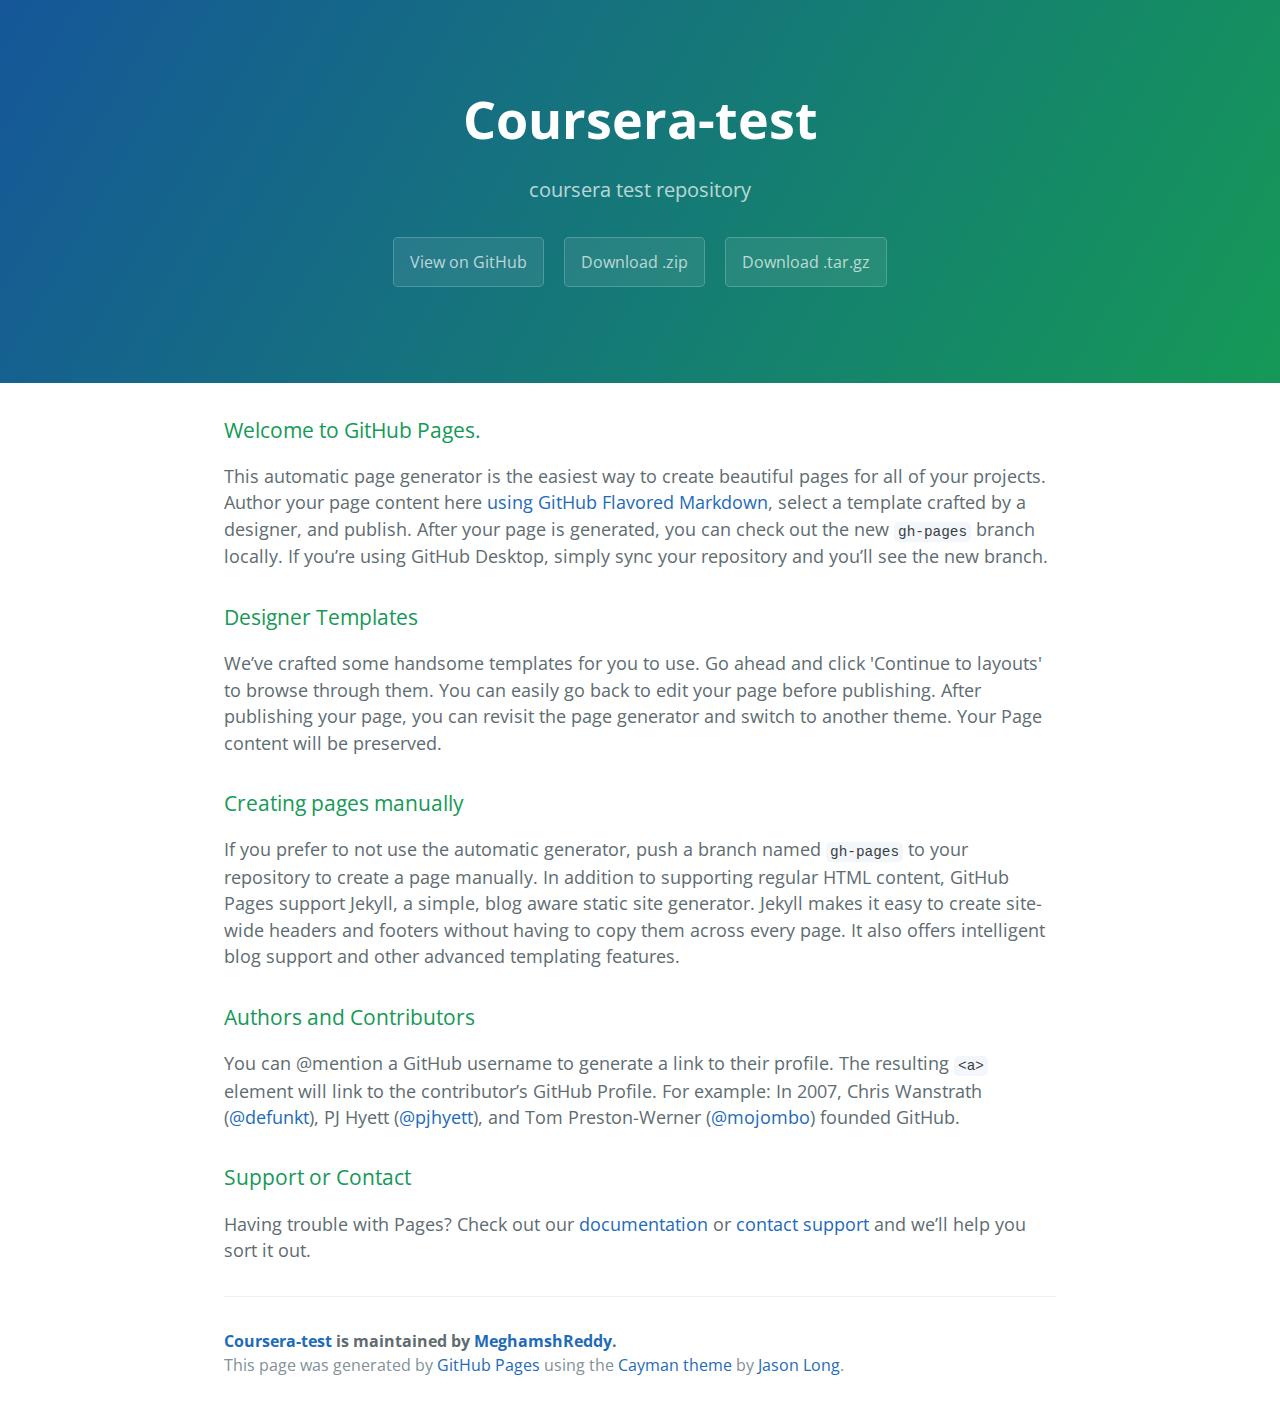
==== index.html @ 884e437a "Create gh-pages branch via GitHub" ====
<!DOCTYPE html>
<html lang="en-us">
  <head>
    <meta charset="UTF-8">
    <title>Coursera-test by MeghamshReddy</title>
    <meta name="viewport" content="width=device-width, initial-scale=1">
    <link rel="stylesheet" type="text/css" href="stylesheets/normalize.css" media="screen">
    <link href='https://fonts.googleapis.com/css?family=Open+Sans:400,700' rel='stylesheet' type='text/css'>
    <link rel="stylesheet" type="text/css" href="stylesheets/stylesheet.css" media="screen">
    <link rel="stylesheet" type="text/css" href="stylesheets/github-light.css" media="screen">
  </head>
  <body>
    <section class="page-header">
      <h1 class="project-name">Coursera-test</h1>
      <h2 class="project-tagline">coursera test repository</h2>
      <a href="https://github.com/MeghamshReddy/Coursera-test" class="btn">View on GitHub</a>
      <a href="https://github.com/MeghamshReddy/Coursera-test/zipball/master" class="btn">Download .zip</a>
      <a href="https://github.com/MeghamshReddy/Coursera-test/tarball/master" class="btn">Download .tar.gz</a>
    </section>

    <section class="main-content">
      <h3>
<a id="welcome-to-github-pages" class="anchor" href="#welcome-to-github-pages" aria-hidden="true"><span aria-hidden="true" class="octicon octicon-link"></span></a>Welcome to GitHub Pages.</h3>
<p>This automatic page generator is the easiest way to create beautiful pages for all of your projects. Author your page content here <a href="https://guides.github.com/features/mastering-markdown/">using GitHub Flavored Markdown</a>, select a template crafted by a designer, and publish. After your page is generated, you can check out the new <code>gh-pages</code> branch locally. If you’re using GitHub Desktop, simply sync your repository and you’ll see the new branch.</p>
<h3>
<a id="designer-templates" class="anchor" href="#designer-templates" aria-hidden="true"><span aria-hidden="true" class="octicon octicon-link"></span></a>Designer Templates</h3>
<p>We’ve crafted some handsome templates for you to use. Go ahead and click 'Continue to layouts' to browse through them. You can easily go back to edit your page before publishing. After publishing your page, you can revisit the page generator and switch to another theme. Your Page content will be preserved.</p>
<h3>
<a id="creating-pages-manually" class="anchor" href="#creating-pages-manually" aria-hidden="true"><span aria-hidden="true" class="octicon octicon-link"></span></a>Creating pages manually</h3>
<p>If you prefer to not use the automatic generator, push a branch named <code>gh-pages</code> to your repository to create a page manually. In addition to supporting regular HTML content, GitHub Pages support Jekyll, a simple, blog aware static site generator. Jekyll makes it easy to create site-wide headers and footers without having to copy them across every page. It also offers intelligent blog support and other advanced templating features.</p>
<h3>
<a id="authors-and-contributors" class="anchor" href="#authors-and-contributors" aria-hidden="true"><span aria-hidden="true" class="octicon octicon-link"></span></a>Authors and Contributors</h3>
<p>You can @mention a GitHub username to generate a link to their profile. The resulting <code>&lt;a&gt;</code> element will link to the contributor’s GitHub Profile. For example: In 2007, Chris Wanstrath (<a class="user-mention" data-hovercard-type="user" data-hovercard-url="/users/defunkt/hovercard" data-octo-click="hovercard-link-click" data-octo-dimensions="link_type:self" href="https://github.com/defunkt">@defunkt</a>), PJ Hyett (<a class="user-mention" data-hovercard-type="user" data-hovercard-url="/users/pjhyett/hovercard" data-octo-click="hovercard-link-click" data-octo-dimensions="link_type:self" href="https://github.com/pjhyett">@pjhyett</a>), and Tom Preston-Werner (<a class="user-mention" data-hovercard-type="user" data-hovercard-url="/users/mojombo/hovercard" data-octo-click="hovercard-link-click" data-octo-dimensions="link_type:self" href="https://github.com/mojombo">@mojombo</a>) founded GitHub.</p>
<h3>
<a id="support-or-contact" class="anchor" href="#support-or-contact" aria-hidden="true"><span aria-hidden="true" class="octicon octicon-link"></span></a>Support or Contact</h3>
<p>Having trouble with Pages? Check out our <a href="https://help.github.com/pages">documentation</a> or <a href="https://github.com/contact">contact support</a> and we’ll help you sort it out.</p>

      <footer class="site-footer">
        <span class="site-footer-owner"><a href="https://github.com/MeghamshReddy/Coursera-test">Coursera-test</a> is maintained by <a href="https://github.com/MeghamshReddy">MeghamshReddy</a>.</span>

        <span class="site-footer-credits">This page was generated by <a href="https://pages.github.com">GitHub Pages</a> using the <a href="https://github.com/jasonlong/cayman-theme">Cayman theme</a> by <a href="https://twitter.com/jasonlong">Jason Long</a>.</span>
      </footer>

    </section>

  
  </body>
</html>
---- stylesheets/stylesheet.css ----
* {
  box-sizing: border-box; }

body {
  padding: 0;
  margin: 0;
  font-family: "Open Sans", "Helvetica Neue", Helvetica, Arial, sans-serif;
  font-size: 16px;
  line-height: 1.5;
  color: #606c71; }

a {
  color: #1e6bb8;
  text-decoration: none; }
  a:hover {
    text-decoration: underline; }

.btn {
  display: inline-block;
  margin-bottom: 1rem;
  color: rgba(255, 255, 255, 0.7);
  background-color: rgba(255, 255, 255, 0.08);
  border-color: rgba(255, 255, 255, 0.2);
  border-style: solid;
  border-width: 1px;
  border-radius: 0.3rem;
  transition: color 0.2s, background-color 0.2s, border-color 0.2s; }
  .btn + .btn {
    margin-left: 1rem; }

.btn:hover {
  color: rgba(255, 255, 255, 0.8);
  text-decoration: none;
  background-color: rgba(255, 255, 255, 0.2);
  border-color: rgba(255, 255, 255, 0.3); }

@media screen and (min-width: 64em) {
  .btn {
    padding: 0.75rem 1rem; } }

@media screen and (min-width: 42em) and (max-width: 64em) {
  .btn {
    padding: 0.6rem 0.9rem;
    font-size: 0.9rem; } }

@media screen and (max-width: 42em) {
  .btn {
    display: block;
    width: 100%;
    padding: 0.75rem;
    font-size: 0.9rem; }
    .btn + .btn {
      margin-top: 1rem;
      margin-left: 0; } }

.page-header {
  color: #fff;
  text-align: center;
  background-color: #159957;
  background-image: linear-gradient(120deg, #155799, #159957); }

@media screen and (min-width: 64em) {
  .page-header {
    padding: 5rem 6rem; } }

@media screen and (min-width: 42em) and (max-width: 64em) {
  .page-header {
    padding: 3rem 4rem; } }

@media screen and (max-width: 42em) {
  .page-header {
    padding: 2rem 1rem; } }

.project-name {
  margin-top: 0;
  margin-bottom: 0.1rem; }

@media screen and (min-width: 64em) {
  .project-name {
    font-size: 3.25rem; } }

@media screen and (min-width: 42em) and (max-width: 64em) {
  .project-name {
    font-size: 2.25rem; } }

@media screen and (max-width: 42em) {
  .project-name {
    font-size: 1.75rem; } }

.project-tagline {
  margin-bottom: 2rem;
  font-weight: normal;
  opacity: 0.7; }

@media screen and (min-width: 64em) {
  .project-tagline {
    font-size: 1.25rem; } }

@media screen and (min-width: 42em) and (max-width: 64em) {
  .project-tagline {
    font-size: 1.15rem; } }

@media screen and (max-width: 42em) {
  .project-tagline {
    font-size: 1rem; } }

.main-content :first-child {
  margin-top: 0; }
.main-content img {
  max-width: 100%; }
.main-content h1, .main-content h2, .main-content h3, .main-content h4, .main-content h5, .main-content h6 {
  margin-top: 2rem;
  margin-bottom: 1rem;
  font-weight: normal;
  color: #159957; }
.main-content p {
  margin-bottom: 1em; }
.main-content code {
  padding: 2px 4px;
  font-family: Consolas, "Liberation Mono", Menlo, Courier, monospace;
  font-size: 0.9rem;
  color: #383e41;
  background-color: #f3f6fa;
  border-radius: 0.3rem; }
.main-content pre {
  padding: 0.8rem;
  margin-top: 0;
  margin-bottom: 1rem;
  font: 1rem Consolas, "Liberation Mono", Menlo, Courier, monospace;
  color: #567482;
  word-wrap: normal;
  background-color: #f3f6fa;
  border: solid 1px #dce6f0;
  border-radius: 0.3rem; }
  .main-content pre > code {
    padding: 0;
    margin: 0;
    font-size: 0.9rem;
    color: #567482;
    word-break: normal;
    white-space: pre;
    background: transparent;
    border: 0; }
.main-content .highlight {
  margin-bottom: 1rem; }
  .main-content .highlight pre {
    margin-bottom: 0;
    word-break: normal; }
.main-content .highlight pre, .main-content pre {
  padding: 0.8rem;
  overflow: auto;
  font-size: 0.9rem;
  line-height: 1.45;
  border-radius: 0.3rem; }
.main-content pre code, .main-content pre tt {
  display: inline;
  max-width: initial;
  padding: 0;
  margin: 0;
  overflow: initial;
  line-height: inherit;
  word-wrap: normal;
  background-color: transparent;
  border: 0; }
  .main-content pre code:before, .main-content pre code:after, .main-content pre tt:before, .main-content pre tt:after {
    content: normal; }
.main-content ul, .main-content ol {
  margin-top: 0; }
.main-content blockquote {
  padding: 0 1rem;
  margin-left: 0;
  color: #819198;
  border-left: 0.3rem solid #dce6f0; }
  .main-content blockquote > :first-child {
    margin-top: 0; }
  .main-content blockquote > :last-child {
    margin-bottom: 0; }
.main-content table {
  display: block;
  width: 100%;
  overflow: auto;
  word-break: normal;
  word-break: keep-all; }
  .main-content table th {
    font-weight: bold; }
  .main-content table th, .main-content table td {
    padding: 0.5rem 1rem;
    border: 1px solid #e9ebec; }
.main-content dl {
  padding: 0; }
  .main-content dl dt {
    padding: 0;
    margin-top: 1rem;
    font-size: 1rem;
    font-weight: bold; }
  .main-content dl dd {
    padding: 0;
    margin-bottom: 1rem; }
.main-content hr {
  height: 2px;
  padding: 0;
  margin: 1rem 0;
  background-color: #eff0f1;
  border: 0; }

@media screen and (min-width: 64em) {
  .main-content {
    max-width: 64rem;
    padding: 2rem 6rem;
    margin: 0 auto;
    font-size: 1.1rem; } }

@media screen and (min-width: 42em) and (max-width: 64em) {
  .main-content {
    padding: 2rem 4rem;
    font-size: 1.1rem; } }

@media screen and (max-width: 42em) {
  .main-content {
    padding: 2rem 1rem;
    font-size: 1rem; } }

.site-footer {
  padding-top: 2rem;
  margin-top: 2rem;
  border-top: solid 1px #eff0f1; }

.site-footer-owner {
  display: block;
  font-weight: bold; }

.site-footer-credits {
  color: #819198; }

@media screen and (min-width: 64em) {
  .site-footer {
    font-size: 1rem; } }

@media screen and (min-width: 42em) and (max-width: 64em) {
  .site-footer {
    font-size: 1rem; } }

@media screen and (max-width: 42em) {
  .site-footer {
    font-size: 0.9rem; } }
---- stylesheets/github-light.css ----
/*!
 * GitHub Light v0.4.1
 * Copyright (c) 2012 - 2017 GitHub, Inc.
 * Licensed under MIT (https://github.com/primer/github-syntax-theme-generator/blob/master/LICENSE)
 */

.pl-c /* comment, punctuation.definition.comment, string.comment */ {
  color: #6a737d;
}

.pl-c1 /* constant, entity.name.constant, variable.other.constant, variable.language, support, meta.property-name, support.constant, support.variable, meta.module-reference, markup.raw, meta.diff.header, meta.output */,
.pl-s .pl-v /* string variable */ {
  color: #005cc5;
}

.pl-e /* entity */,
.pl-en /* entity.name */ {
  color: #6f42c1;
}

.pl-smi /* variable.parameter.function, storage.modifier.package, storage.modifier.import, storage.type.java, variable.other */,
.pl-s .pl-s1 /* string source */ {
  color: #24292e;
}

.pl-ent /* entity.name.tag, markup.quote */ {
  color: #22863a;
}

.pl-k /* keyword, storage, storage.type */ {
  color: #d73a49;
}

.pl-s /* string */,
.pl-pds /* punctuation.definition.string, source.regexp, string.regexp.character-class */,
.pl-s .pl-pse .pl-s1 /* string punctuation.section.embedded source */,
.pl-sr /* string.regexp */,
.pl-sr .pl-cce /* string.regexp constant.character.escape */,
.pl-sr .pl-sre /* string.regexp source.ruby.embedded */,
.pl-sr .pl-sra /* string.regexp string.regexp.arbitrary-repitition */ {
  color: #032f62;
}

.pl-v /* variable */,
.pl-smw /* sublimelinter.mark.warning */ {
  color: #e36209;
}

.pl-bu /* invalid.broken, invalid.deprecated, invalid.unimplemented, message.error, brackethighlighter.unmatched, sublimelinter.mark.error */ {
  color: #b31d28;
}

.pl-ii /* invalid.illegal */ {
  color: #fafbfc;
  background-color: #b31d28;
}

.pl-c2 /* carriage-return */ {
  color: #fafbfc;
  background-color: #d73a49;
}

.pl-c2::before /* carriage-return */ {
  content: "^M";
}

.pl-sr .pl-cce /* string.regexp constant.character.escape */ {
  font-weight: bold;
  color: #22863a;
}

.pl-ml /* markup.list */ {
  color: #735c0f;
}

.pl-mh /* markup.heading */,
.pl-mh .pl-en /* markup.heading entity.name */,
.pl-ms /* meta.separator */ {
  font-weight: bold;
  color: #005cc5;
}

.pl-mi /* markup.italic */ {
  font-style: italic;
  color: #24292e;
}

.pl-mb /* markup.bold */ {
  font-weight: bold;
  color: #24292e;
}

.pl-md /* markup.deleted, meta.diff.header.from-file, punctuation.definition.deleted */ {
  color: #b31d28;
  background-color: #ffeef0;
}

.pl-mi1 /* markup.inserted, meta.diff.header.to-file, punctuation.definition.inserted */ {
  color: #22863a;
  background-color: #f0fff4;
}

.pl-mc /* markup.changed, punctuation.definition.changed */ {
  color: #e36209;
  background-color: #ffebda;
}

.pl-mi2 /* markup.ignored, markup.untracked */ {
  color: #f6f8fa;
  background-color: #005cc5;
}

.pl-mdr /* meta.diff.range */ {
  font-weight: bold;
  color: #6f42c1;
}

.pl-ba /* brackethighlighter.tag, brackethighlighter.curly, brackethighlighter.round, brackethighlighter.square, brackethighlighter.angle, brackethighlighter.quote */ {
  color: #586069;
}

.pl-sg /* sublimelinter.gutter-mark */ {
  color: #959da5;
}

.pl-corl /* constant.other.reference.link, string.other.link */ {
  text-decoration: underline;
  color: #032f62;
}
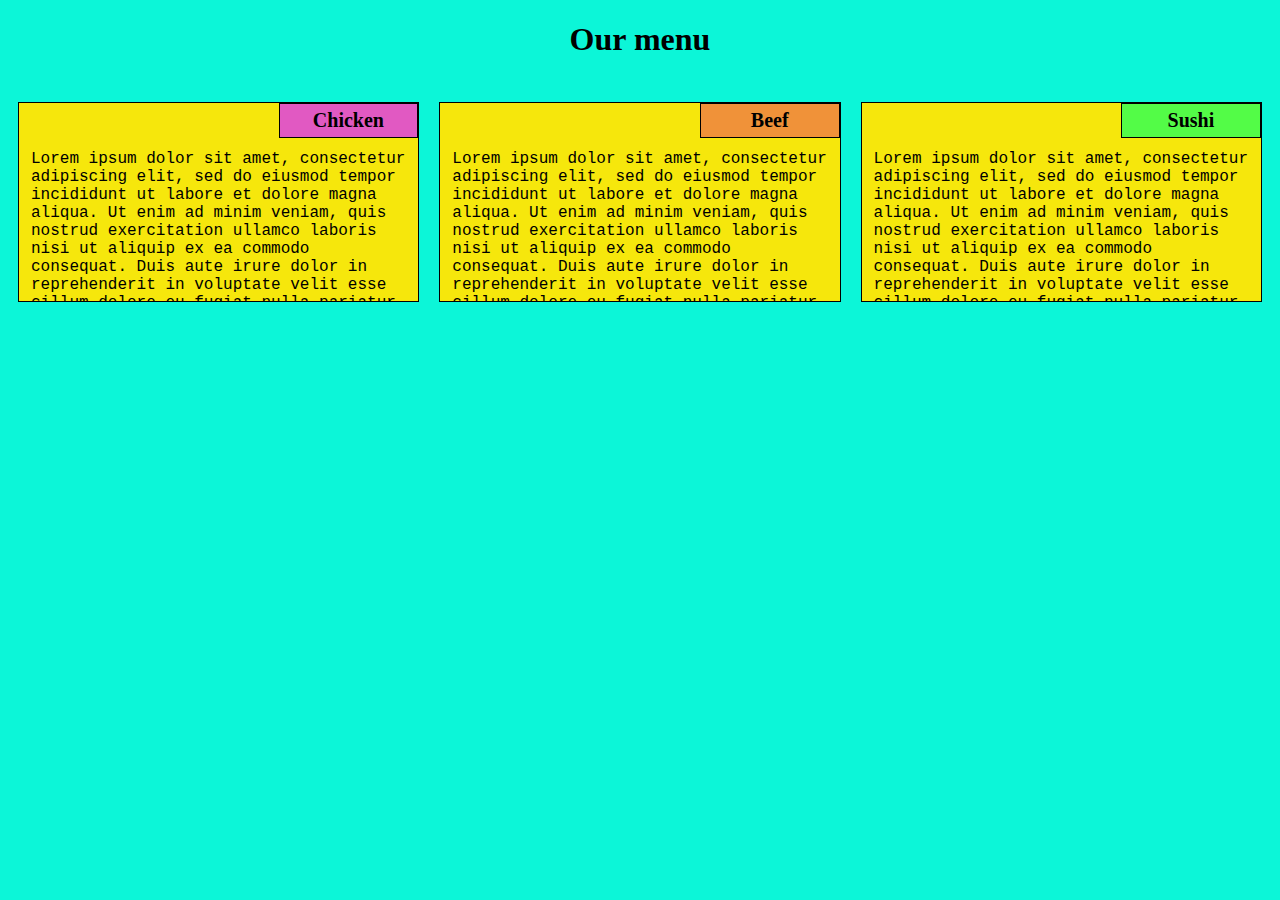
==== commit a41ea56b: "Add files via upload" ====
--- a/index.html
+++ b/index.html
@@ -1,48 +1,31 @@
-<!DOCTYPE html>
-<html lang="en-us">
-  <head>
-    <meta charset="UTF-8">
-    <title>Coursera-test by MeghamshReddy</title>
-    <meta name="viewport" content="width=device-width, initial-scale=1">
-    <link rel="stylesheet" type="text/css" href="stylesheets/normalize.css" media="screen">
-    <link href='https://fonts.googleapis.com/css?family=Open+Sans:400,700' rel='stylesheet' type='text/css'>
-    <link rel="stylesheet" type="text/css" href="stylesheets/stylesheet.css" media="screen">
-    <link rel="stylesheet" type="text/css" href="stylesheets/github-light.css" media="screen">
-  </head>
-  <body>
-    <section class="page-header">
-      <h1 class="project-name">Coursera-test</h1>
-      <h2 class="project-tagline">coursera test repository</h2>
-      <a href="https://github.com/MeghamshReddy/Coursera-test" class="btn">View on GitHub</a>
-      <a href="https://github.com/MeghamshReddy/Coursera-test/zipball/master" class="btn">Download .zip</a>
-      <a href="https://github.com/MeghamshReddy/Coursera-test/tarball/master" class="btn">Download .tar.gz</a>
-    </section>
-
-    <section class="main-content">
-      <h3>
-<a id="welcome-to-github-pages" class="anchor" href="#welcome-to-github-pages" aria-hidden="true"><span aria-hidden="true" class="octicon octicon-link"></span></a>Welcome to GitHub Pages.</h3>
-<p>This automatic page generator is the easiest way to create beautiful pages for all of your projects. Author your page content here <a href="https://guides.github.com/features/mastering-markdown/">using GitHub Flavored Markdown</a>, select a template crafted by a designer, and publish. After your page is generated, you can check out the new <code>gh-pages</code> branch locally. If you’re using GitHub Desktop, simply sync your repository and you’ll see the new branch.</p>
-<h3>
-<a id="designer-templates" class="anchor" href="#designer-templates" aria-hidden="true"><span aria-hidden="true" class="octicon octicon-link"></span></a>Designer Templates</h3>
-<p>We’ve crafted some handsome templates for you to use. Go ahead and click 'Continue to layouts' to browse through them. You can easily go back to edit your page before publishing. After publishing your page, you can revisit the page generator and switch to another theme. Your Page content will be preserved.</p>
-<h3>
-<a id="creating-pages-manually" class="anchor" href="#creating-pages-manually" aria-hidden="true"><span aria-hidden="true" class="octicon octicon-link"></span></a>Creating pages manually</h3>
-<p>If you prefer to not use the automatic generator, push a branch named <code>gh-pages</code> to your repository to create a page manually. In addition to supporting regular HTML content, GitHub Pages support Jekyll, a simple, blog aware static site generator. Jekyll makes it easy to create site-wide headers and footers without having to copy them across every page. It also offers intelligent blog support and other advanced templating features.</p>
-<h3>
-<a id="authors-and-contributors" class="anchor" href="#authors-and-contributors" aria-hidden="true"><span aria-hidden="true" class="octicon octicon-link"></span></a>Authors and Contributors</h3>
-<p>You can @mention a GitHub username to generate a link to their profile. The resulting <code>&lt;a&gt;</code> element will link to the contributor’s GitHub Profile. For example: In 2007, Chris Wanstrath (<a class="user-mention" data-hovercard-type="user" data-hovercard-url="/users/defunkt/hovercard" data-octo-click="hovercard-link-click" data-octo-dimensions="link_type:self" href="https://github.com/defunkt">@defunkt</a>), PJ Hyett (<a class="user-mention" data-hovercard-type="user" data-hovercard-url="/users/pjhyett/hovercard" data-octo-click="hovercard-link-click" data-octo-dimensions="link_type:self" href="https://github.com/pjhyett">@pjhyett</a>), and Tom Preston-Werner (<a class="user-mention" data-hovercard-type="user" data-hovercard-url="/users/mojombo/hovercard" data-octo-click="hovercard-link-click" data-octo-dimensions="link_type:self" href="https://github.com/mojombo">@mojombo</a>) founded GitHub.</p>
-<h3>
-<a id="support-or-contact" class="anchor" href="#support-or-contact" aria-hidden="true"><span aria-hidden="true" class="octicon octicon-link"></span></a>Support or Contact</h3>
-<p>Having trouble with Pages? Check out our <a href="https://help.github.com/pages">documentation</a> or <a href="https://github.com/contact">contact support</a> and we’ll help you sort it out.</p>
-
-      <footer class="site-footer">
-        <span class="site-footer-owner"><a href="https://github.com/MeghamshReddy/Coursera-test">Coursera-test</a> is maintained by <a href="https://github.com/MeghamshReddy">MeghamshReddy</a>.</span>
-
-        <span class="site-footer-credits">This page was generated by <a href="https://pages.github.com">GitHub Pages</a> using the <a href="https://github.com/jasonlong/cayman-theme">Cayman theme</a> by <a href="https://twitter.com/jasonlong">Jason Long</a>.</span>
-      </footer>
-
-    </section>
-
-  
-  </body>
-</html>
+<!DOCTYPE html>
+<html>
+<head>
+	<meta charset="utf-8">
+	<meta name="viewport" content="width=device-width,initilal-scale=1"\>
+	<link rel="stylesheet" type="text/css" href="style1.css">
+	<title>assignment 2 solution </title>
+</head>
+<body>
+<h1>Our menu</h1>
+<div class="r">
+	<div class="cont col-lg-4 col-md-6 col-sm-12">
+		<section>
+			<div id="Chicken">   Chicken           </div>
+			<p>Lorem ipsum dolor sit amet, consectetur adipiscing elit, sed do eiusmod tempor incididunt ut labore et dolore magna aliqua. Ut enim ad minim veniam, quis nostrud exercitation ullamco laboris nisi ut aliquip ex ea commodo consequat. Duis aute irure dolor in reprehenderit in voluptate velit esse cillum dolore eu fugiat nulla pariatur. Excepteur sint occaecat cupidatat non proident, sunt in culpa qui officia deserunt mollit anim id est laborum.</p>
+		</section>
+	</div>
+	<div class="cont col-lg-4 col-md-6 col-sm-12">
+		<section>
+			<div id="Beef">   Beef          </div>
+			<p>Lorem ipsum dolor sit amet, consectetur adipiscing elit, sed do eiusmod tempor incididunt ut labore et dolore magna aliqua. Ut enim ad minim veniam, quis nostrud exercitation ullamco laboris nisi ut aliquip ex ea commodo consequat. Duis aute irure dolor in reprehenderit in voluptate velit esse cillum dolore eu fugiat nulla pariatur. Excepteur sint occaecat cupidatat non proident, sunt in culpa qui officia deserunt mollit anim id est laborum.</p>
+		</section>
+	</div>
+	<div class="cont col-lg-4 col-md-12 col-sm-12">
+	<section>
+			<div id="Shushi">   Sushi         </div>
+			<p>Lorem ipsum dolor sit amet, consectetur adipiscing elit, sed do eiusmod tempor incididunt ut labore et dolore magna aliqua. Ut enim ad minim veniam, quis nostrud exercitation ullamco laboris nisi ut aliquip ex ea commodo consequat. Duis aute irure dolor in reprehenderit in voluptate velit esse cillum dolore eu fugiat nulla pariatur. Excepteur sint occaecat cupidatat non proident, sunt in culpa qui officia deserunt mollit anim id est laborum.</p>
+		</section></d>
+		</div>
+</body>
+</html>--- a/style1.css
+++ b/style1.css
@@ -0,0 +1,209 @@
+*{
+	box-sizing: border-box;
+}
+h1{
+	font-family:  System,ROG Fonts,Fixedsys;
+	color: #00000;
+	text-align: center;
+}
+body{
+	background-color: #0CF6D8 ;
+}
+p{
+	padding: 12px;
+	margin:0;
+}
+.cont {
+	border: none;
+	padding: 10px;
+	margin-top: 12px;
+	margin-bottom: 12px;
+	margin-left: auto;
+	margin-right:auto;
+}
+section{
+	
+	width:100%;
+	height:200px;
+	border: 1px solid black;
+	font-family: Courier,Gabriola;
+	background-color: #F6E70C;
+	color: black;
+	position: relative;
+	overflow: auto;
+}
+#Chicken{
+	width: 35%;
+	margin-top: 0;
+	margin-left: 65%;
+	margin-bottom: 0;
+	text-align: center;
+	border: 1px solid black;
+	font-family: impact;
+	font-weight: bold;
+	background-color: #E159C2 ;
+	padding: 5px;
+	font-size: 125%;
+}
+#Beef {
+	width: 35%;
+	margin-top: 0;
+	margin-left: 65%;
+	margin-bottom: 0;
+	text-align: center;
+	border: 1px solid black;
+	font-family: impact;
+	font-weight: bold;
+	background-color: #F09239;
+	padding: 5px;
+	font-size: 125%;
+}
+#Shushi{
+	width: 35%;
+	margin-top: 0;
+	margin-left: 65%;
+	margin-bottom: 0;
+	text-align: center;
+	border: 1px solid black;
+	font-family: impact;
+	font-weight: bold;
+	background-color: #53FC47 ;
+	padding: 5px;
+	font-size: 125%;
+}
+.r{
+	width: 100%;
+}
+@media (min-width: 992px){
+	.col-lg-1, .col-lg-2, .col-lg-3, .col-lg-4, .col-lg-5, .col-lg-6, .col-lg-7, .col-lg-8, .col-lg-9, .col-lg-10, .col-lg-11, .col-lg-12 {
+    float: left;
+  }
+
+  .col-lg-1 {
+    width: 8.33%;
+  }
+  .col-lg-2 {
+    width: 16.66%;
+  }
+  .col-lg-3 {
+    width: 25%;
+  }
+  .col-lg-4 {
+    width: 33.33%;
+  }
+  .col-lg-5 {
+    width: 41.66%;
+  }
+  .col-lg-6 {
+    width: 50%;
+  }
+  .col-lg-7 {
+    width: 58.33%;
+  }
+  .col-lg-8 {
+    width: 66.66%;
+  }
+  .col-lg-9 {
+    width: 74.99%;
+  }
+  .col-lg-10 {
+    width: 83.33%;
+  }
+  .col-lg-11 {
+    width: 91.66%;
+  }
+  .col-lg-12 {
+    width: 100%;
+  }
+
+}
+
+/* Tablet view */
+
+@media (min-width: 768px) and (max-width: 991px) {
+  .col-md-1, .col-md-2, .col-md-3, .col-md-4, .col-md-5, .col-md-6, .col-md-7, .col-md-8, .col-md-9, .col-md-10, .col-md-11, .col-md-12 {
+    float: left;
+  }
+
+  .col-md-1 {
+    width: 8.33%;
+  }
+  .col-md-2 {
+    width: 16.66%;
+  }
+  .col-md-3 {
+    width: 25%;
+  }
+  .col-md-4 {
+    width: 33.33%;
+  }
+  .col-md-5 {
+    width: 41.66%;
+  }
+  .col-md-6 {
+    width: 50%;
+  }
+  .col-md-7 {
+    width: 58.33%;
+  }
+  .col-md-8 {
+    width: 66.66%;
+  }
+  .col-md-9 {
+    width: 74.99%;
+  }
+  .col-md-10 {
+    width: 83.33%;
+  }
+  .col-md-11 {
+    width: 91.66%;
+  }
+  .col-md-12 {
+    width: 100%;
+  }
+}
+
+/* Mobile view */
+
+@media (max-width: 768px) {
+  .col-sm-1, .col-sm-2, .col-sm-3, .col-sm-4, .col-sm-5, .col-sm-6, .col-sm-7, .col-sm-8, .col-sm-9, .col-sm-10, .col-sm-11, .col-sm-12 {
+ 	float: left;
+  }
+
+  .col-sm-1 {
+    width: 8.33%;
+  }
+  .col-sm-2 {
+    width: 16.66%;
+  }
+  .col-sm-3 {
+    width: 25%;
+  }
+  .col-sm-4 {
+    width: 33.33%;
+  }
+  .col-sm-5 {
+    width: 41.66%;
+  }
+  .col-sm-6 {
+    width: 50%;
+  }
+  .col-sm-7 {
+    width: 58.33%;
+  }
+  .col-sm-8 {
+    width: 66.66%;
+  }
+  .col-sm-9 {
+    width: 74.99%;
+  }
+  .col-sm-10 {
+    width: 83.33%;
+  }
+  .col-sm-11 {
+    width: 91.66%;
+  }
+  .col-sm-12 {
+    width: 100%;
+  }
+}